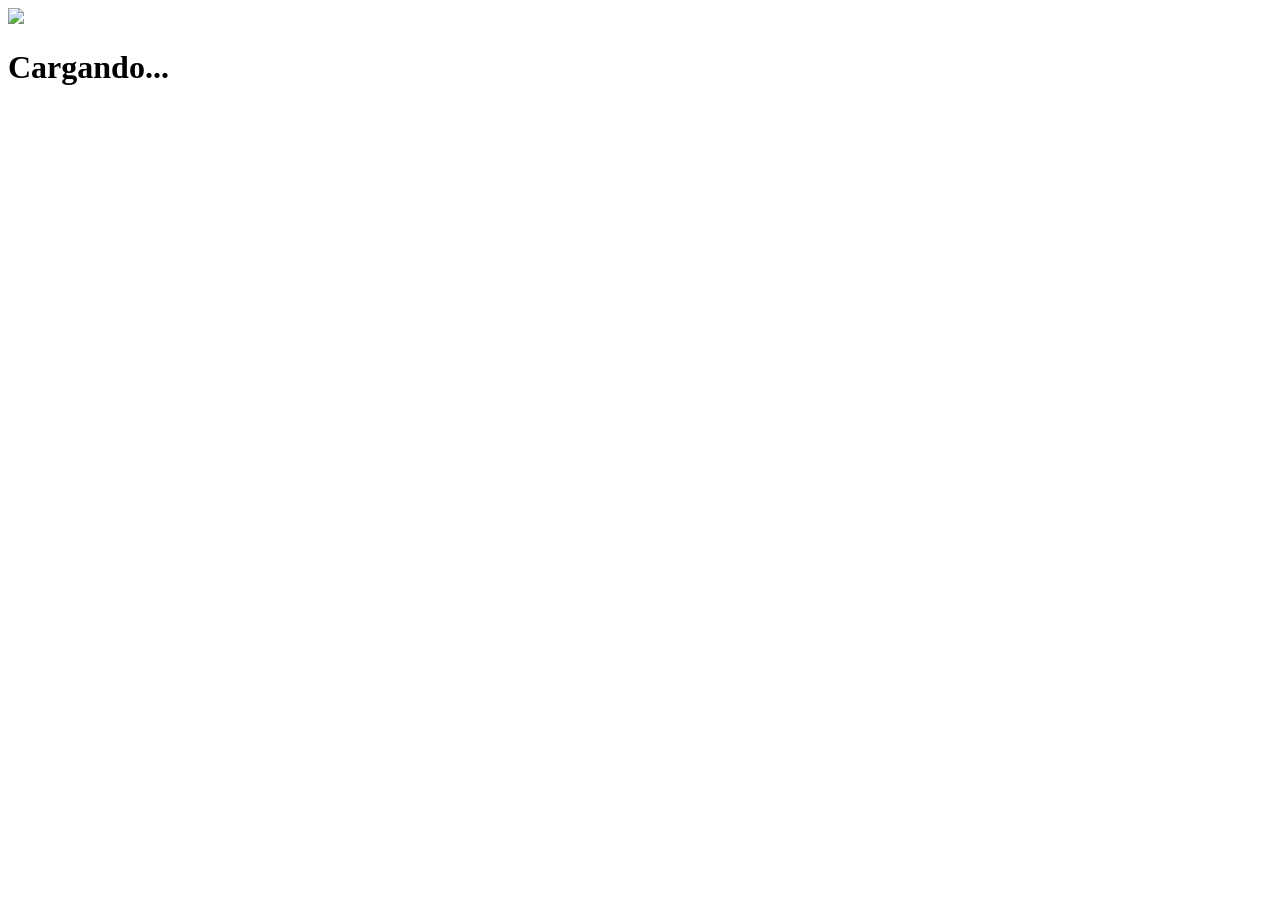
==== index.html @ a2a8b53a "Create index.html" ====
<!DOCTYPE html>
<html lang="es">
<head>
<meta charset="UTF-8">
<meta name="viewport" content="width=device-width, initial-scale=1.0">

<title>MiniDiscos CBA</title>

<link rel="stylesheet" href="style.css">
</head>

<body>

<div class="contenedor">

<img src="logo.png" class="logo">

<div id="contenido">

<h1>Cargando...</h1>

</div>

</div>

<script src="script.js"></script>

</body>
</html>
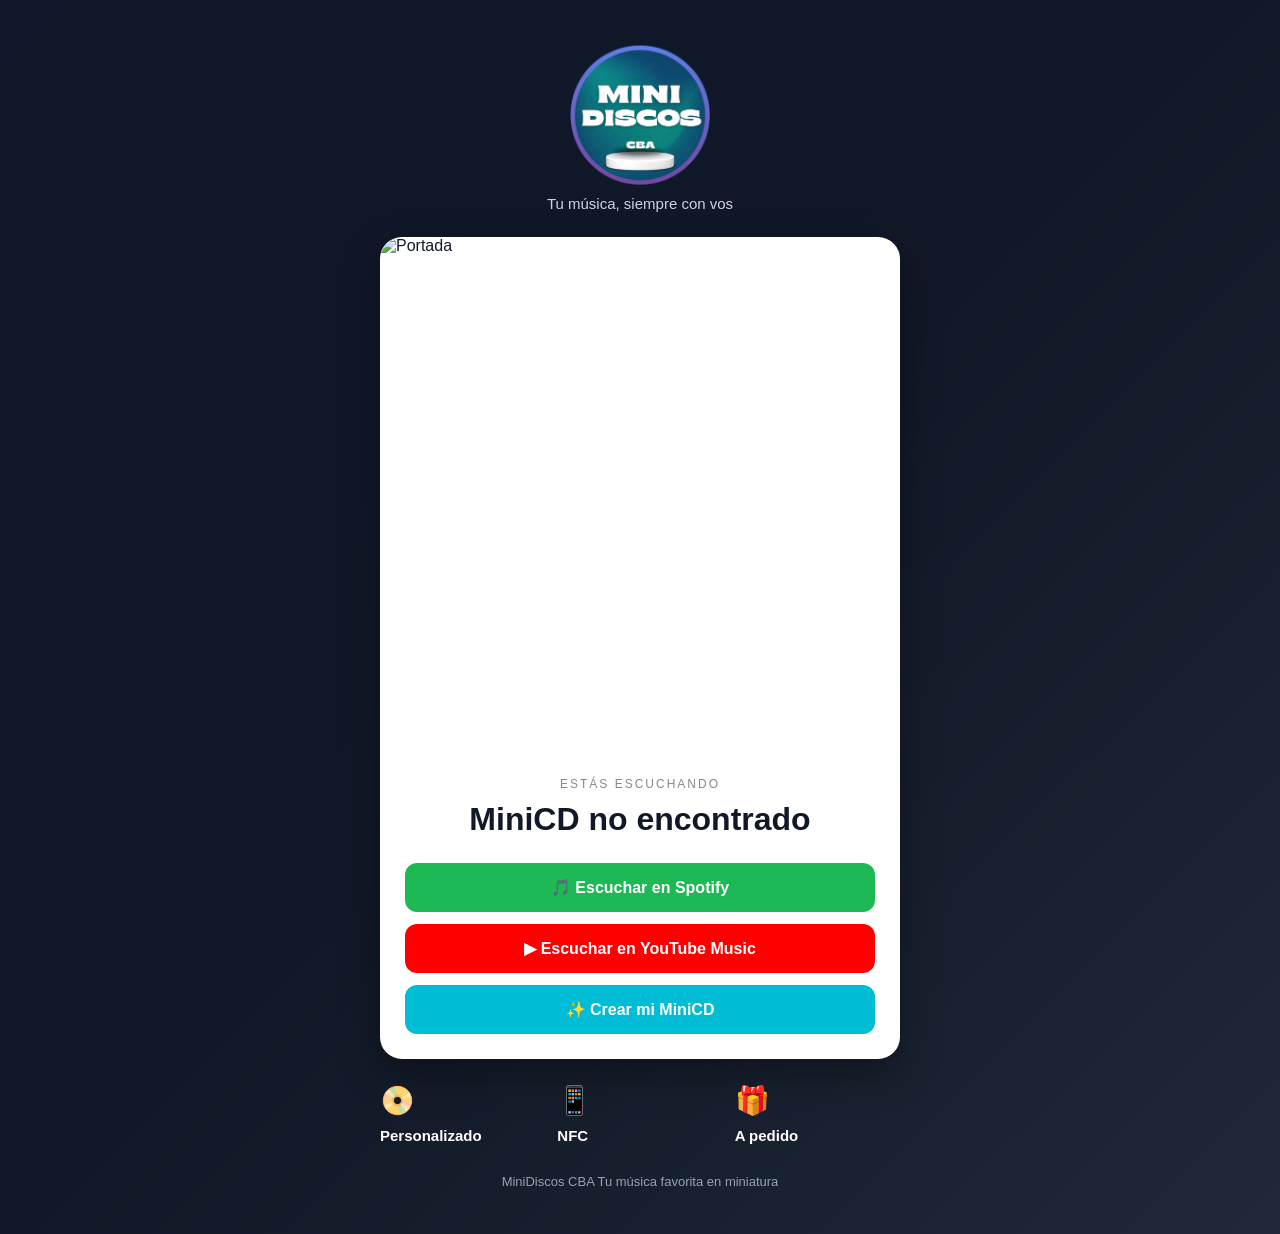
==== commit 91da0eac: "Version 1.0" ====
--- a/index.html
+++ b/index.html
@@ -1,29 +1,89 @@
 <!DOCTYPE html>
 <html lang="es">
+
 <head>
-<meta charset="UTF-8">
-<meta name="viewport" content="width=device-width, initial-scale=1.0">
+    <meta charset="UTF-8">
+    <meta name="viewport" content="width=device-width, initial-scale=1.0">
 
-<title>MiniDiscos CBA</title>
+    <title>MiniDiscos CBA</title>
 
-<link rel="stylesheet" href="style.css">
+    <link rel="stylesheet" href="css/style.css">
+
 </head>
 
 <body>
 
 <div class="contenedor">
 
-<img src="logo.png" class="logo">
+    <header>
+        <img src="img/logo.png" class="logo" alt="MiniDiscos CBA">
 
-<div id="contenido">
+        <p class="slogan">
+            Tu música, siempre con vos
+        </p>
+    </header>
 
-<h1>Cargando...</h1>
+    <main class="tarjeta">
+
+        <img id="portada" src="" alt="Portada">
+
+        <span class="reproduciendo">
+            ESTÁS ESCUCHANDO
+        </span>
+
+        <h1 id="artista"></h1>
+
+        <h2 id="album"></h2>
+
+        <div class="botones">
+
+            <a id="spotify" class="boton spotify" target="_blank">
+                🎵 Escuchar en Spotify
+            </a>
+
+            <a id="youtube" class="boton youtube" target="_blank">
+                ▶ Escuchar en YouTube Music
+            </a>
+
+            <a id="comprar" class="boton comprar" target="_blank">
+                ✨ Crear mi MiniCD
+            </a>
+
+        </div>
+
+    </main>
+
+    <section class="info">
+
+        <div class="item">
+            <div class="icono">📀</div>
+            <h3>Personalizado</h3>
+            
+        </div>
+
+        <div class="item">
+            <div class="icono">📱</div>
+            <h3>NFC</h3>
+            
+        </div>
+
+        <div class="item">
+            <div class="icono">🎁</div>
+            <h3>A pedido</h3>
+           
+        </div>
+
+    </section>
+
+    <footer>
+        MiniDiscos CBA
+        Tu música favorita en miniatura
+    </footer>
 
 </div>
 
-</div>
-
-<script src="script.js"></script>
+<script src="js/app.js"></script>
 
 </body>
+
 </html>
--- a/css/style.css
+++ b/css/style.css
@@ -0,0 +1,163 @@
+*{
+    margin:0;
+    padding:0;
+    box-sizing:border-box;
+}
+
+body{
+    font-family:'Segoe UI',sans-serif;
+    background:linear-gradient(135deg,#0f172a,#111827,#1f2937);
+    color:#fff;
+}
+
+.contenedor{
+    width:100%;
+    max-width:560px;
+    margin:auto;
+    padding:20px;
+}
+
+.logo{
+    display:block;
+    width:140px;
+    margin:25px auto 10px;
+}
+
+.slogan{
+    text-align:center;
+    color:#cbd5e1;
+    margin-bottom:25px;
+    font-size:15px;
+}
+
+.tarjeta{
+    background:#fff;
+    color:#111827;
+    border-radius:22px;
+    overflow:hidden;
+    box-shadow:0 15px 40px rgba(0,0,0,.35);
+}
+
+#portada{
+     width:100%;
+    aspect-ratio:1/1;
+    object-fit:cover;
+    display:block;
+}
+
+.reproduciendo{
+    display:block;
+    text-align:center;
+    color:#888;
+    font-size:12px;
+    letter-spacing:2px;
+    margin-top:20px;
+}
+
+#artista{
+    text-align:center;
+    font-size:32px;
+    margin-top:10px;
+}
+
+#album{
+    text-align:center;
+    color:#666;
+    font-size:18px;
+    margin:8px 0 25px;
+}
+
+.botones{
+    display:flex;
+    flex-direction:column;
+    gap:12px;
+    padding:0 25px 25px;
+}
+
+.boton{
+    text-decoration:none;
+    text-align:center;
+    color:#fff;
+    padding:15px;
+    border-radius:12px;
+    font-weight:600;
+    transition:.2s;
+}
+
+.boton:hover{
+    transform:translateY(-2px);
+}
+
+.spotify{
+    background:#1DB954;
+}
+
+.youtube{
+    background:#FF0000;
+}
+
+.comprar{
+    background:#00BCD4;
+}
+
+.info{
+    display:grid;
+    grid-template-columns:repeat(3,1fr);
+    gap:12px;
+    margin:25px 0;
+}
+
+..item{
+    background:#1e293b;
+    border-radius:16px;
+    padding:18px 10px;
+    text-align:center;
+    transition:.2s;
+}
+
+.item:hover{
+    transform:translateY(-3px);
+}
+
+.item h3{
+    font-size:14px;
+    margin-top:8px;
+}
+
+.item p{
+    display:none;
+}
+
+.icono{
+    font-size:28px;
+    margin-bottom:10px;
+}
+
+.item h3{
+    font-size:15px;
+    margin-bottom:5px;
+}
+
+.item p{
+    font-size:12px;
+    color:#cbd5e1;
+}
+
+footer{
+    text-align:center;
+    color:#94a3b8;
+    font-size:13px;
+    margin:25px 0;
+}
+
+@media(max-width:480px){
+
+    .contenedor{
+        padding:15px;
+    }
+
+    #artista{
+        font-size:28px;
+    }
+
+}
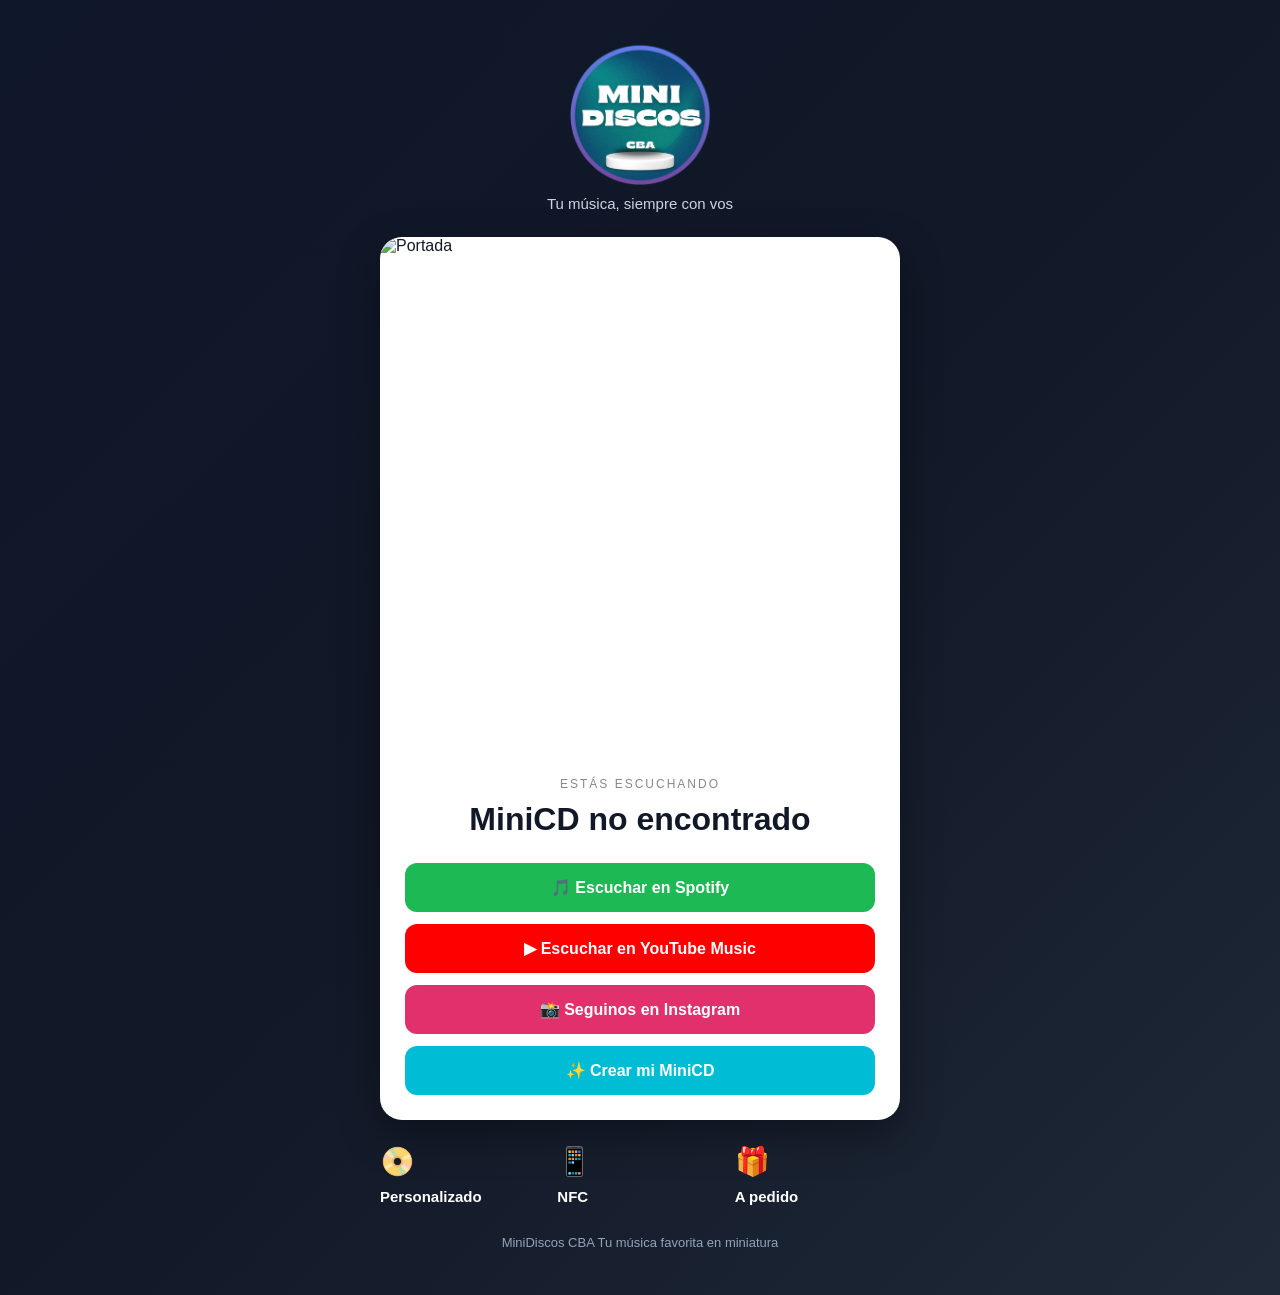
==== commit d668406f: "Agregar Instagram a la web" ====
--- a/index.html
+++ b/index.html
@@ -42,12 +42,20 @@
             </a>
 
             <a id="youtube" class="boton youtube" target="_blank">
-                ▶ Escuchar en YouTube Music
-            </a>
+    ▶ Escuchar en YouTube Music
+</a>
 
-            <a id="comprar" class="boton comprar" target="_blank">
-                ✨ Crear mi MiniCD
-            </a>
+<a
+    class="boton instagram"
+    href="https://www.instagram.com/minidiscos_cba/"
+    target="_blank"
+>
+    📸 Seguinos en Instagram
+</a>
+
+<a id="comprar" class="boton comprar" target="_blank">
+    ✨ Crear mi MiniCD
+</a>
 
         </div>
 
--- a/css/style.css
+++ b/css/style.css
@@ -93,11 +93,15 @@
 }
 
 .youtube{
-    background:#FF0000;
+background:#FF0000;
+}
+
+.instagram{
+background:#E1306C;
 }
 
 .comprar{
-    background:#00BCD4;
+background:#00BCD4;
 }
 
 .info{
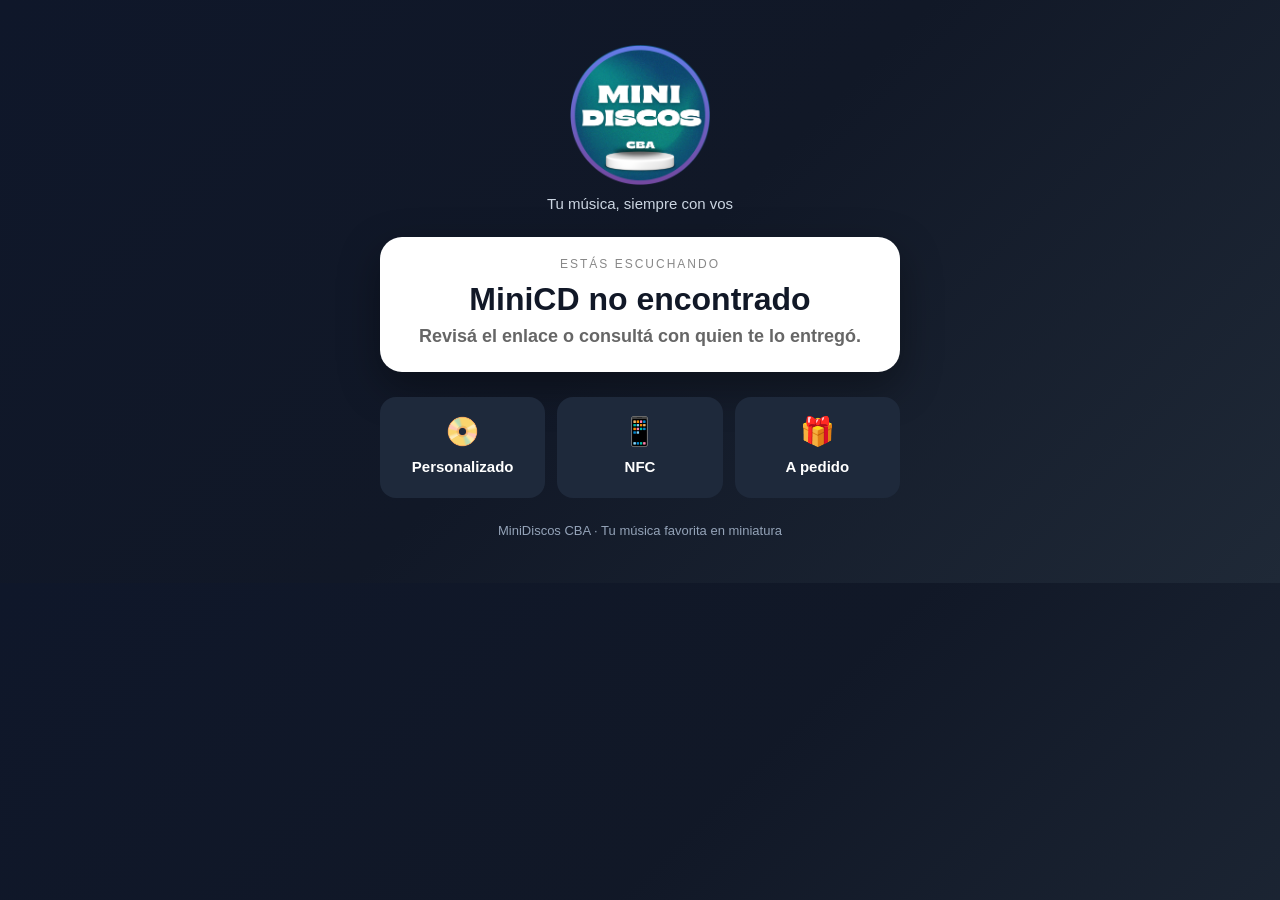
==== commit dda0a97c: "Agregar modalidad comercial a MiniDiscos" ====
--- a/index.html
+++ b/index.html
@@ -1,97 +1,17 @@
 <!DOCTYPE html>
-<html lang="es">
-
-<head>
-    <meta charset="UTF-8">
-    <meta name="viewport" content="width=device-width, initial-scale=1.0">
-
-    <title>MiniDiscos CBA</title>
-
-    <link rel="stylesheet" href="css/style.css">
-
-</head>
-
-<body>
-
-<div class="contenedor">
-
-    <header>
-        <img src="img/logo.png" class="logo" alt="MiniDiscos CBA">
-
-        <p class="slogan">
-            Tu música, siempre con vos
-        </p>
-    </header>
-
-    <main class="tarjeta">
-
-        <img id="portada" src="" alt="Portada">
-
-        <span class="reproduciendo">
-            ESTÁS ESCUCHANDO
-        </span>
-
-        <h1 id="artista"></h1>
-
-        <h2 id="album"></h2>
-
-        <div class="botones">
-
-            <a id="spotify" class="boton spotify" target="_blank">
-                🎵 Escuchar en Spotify
-            </a>
-
-            <a id="youtube" class="boton youtube" target="_blank">
-    ▶ Escuchar en YouTube Music
-</a>
-
-<a
-    class="boton instagram"
-    href="https://www.instagram.com/minidiscos_cba/"
-    target="_blank"
->
-    📸 Seguinos en Instagram
-</a>
-
-<a id="comprar" class="boton comprar" target="_blank">
-    ✨ Crear mi MiniCD
-</a>
-
-        </div>
-
-    </main>
-
-    <section class="info">
-
-        <div class="item">
-            <div class="icono">📀</div>
-            <h3>Personalizado</h3>
-            
-        </div>
-
-        <div class="item">
-            <div class="icono">📱</div>
-            <h3>NFC</h3>
-            
-        </div>
-
-        <div class="item">
-            <div class="icono">🎁</div>
-            <h3>A pedido</h3>
-           
-        </div>
-
-    </section>
-
-    <footer>
-        MiniDiscos CBA
-        Tu música favorita en miniatura
-    </footer>
-
-</div>
-
-<script src="js/app.js"></script>
-
-</body>
-
-</html>
+<html lang="es"><head><meta charset="UTF-8"><meta name="viewport" content="width=device-width, initial-scale=1.0"><title>MiniDiscos CBA</title><link rel="stylesheet" href="css/style.css"></head>
+<body><div class="contenedor" id="pagina">
+<header id="cabecera"><img src="img/logo.png" class="logo" alt="MiniDiscos CBA"><p class="slogan">Tu música, siempre con vos</p></header>
+<main class="tarjeta"><img id="portada" src="" alt="Portada del álbum"><span class="reproduciendo" id="etiqueta">ESTÁS ESCUCHANDO</span><h1 id="artista"></h1><h2 id="album"></h2>
+<div class="botones" id="botones">
+<a id="spotify" class="boton spotify" target="_blank" rel="noopener noreferrer">🎵 Escuchar en Spotify</a>
+<a id="youtube" class="boton youtube" target="_blank" rel="noopener noreferrer">▶ Escuchar en YouTube Music</a>
+<a id="instagramMD" class="boton instagram" target="_blank" rel="noopener noreferrer">📸 Seguinos en Instagram</a>
+<a id="comprar" class="boton comprar" target="_blank" rel="noopener noreferrer">✨ Crear mi MiniCD</a>
+<a id="instagramArtista" class="boton instagram" target="_blank" rel="noopener noreferrer" hidden>📸 Instagram del artista</a>
+<a id="tiktok" class="boton tiktok" target="_blank" rel="noopener noreferrer" hidden>♪ TikTok del artista</a>
+<a id="facebook" class="boton facebook" target="_blank" rel="noopener noreferrer" hidden>f Facebook del artista</a>
+<a id="webOficial" class="boton weboficial" target="_blank" rel="noopener noreferrer" hidden>🌐 Sitio oficial</a>
+</div></main>
+<section class="info" id="info"><div class="item"><div class="icono">📀</div><h3>Personalizado</h3></div><div class="item"><div class="icono">📱</div><h3>NFC</h3></div><div class="item"><div class="icono">🎁</div><h3>A pedido</h3></div></section>
+<footer id="pie">MiniDiscos CBA · Tu música favorita en miniatura</footer></div><script src="js/app.js"></script></body></html>
--- a/css/style.css
+++ b/css/style.css
@@ -90,18 +90,22 @@
 
 .spotify{
     background:#1DB954;
+    color:#fff;
 }
 
 .youtube{
-background:#FF0000;
+    background:#FF0000;
+    color:#fff;
 }
 
 .instagram{
-background:#E1306C;
+    background:#E1306C;
+    color:#fff;
 }
 
 .comprar{
-background:#00BCD4;
+    background:#00BCD4;
+    color:#fff;
 }
 
 .info{
@@ -111,7 +115,7 @@
     margin:25px 0;
 }
 
-..item{
+.item{
     background:#1e293b;
     border-radius:16px;
     padding:18px 10px;
@@ -157,11 +161,76 @@
 @media(max-width:480px){
 
     .contenedor{
-        padding:15px;
+        width:100%;
+        max-width:540px;
+        padding:14px;
+    }
+
+    .logo{
+        width:135px;
+        margin:20px auto 8px;
+    }
+
+    .slogan{
+        font-size:14px;
+        margin-bottom:20px;
+    }
+
+    .tarjeta{
+        border-radius:18px;
+    }
+
+    #portada{
+        width:100%;
+    }
+
+    .reproduciendo{
+        font-size:11px;
+        margin-top:16px;
     }
 
     #artista{
         font-size:28px;
-    }
-
-}+        margin-top:7px;
+    }
+
+    #album{
+        font-size:18px;
+        margin:7px 0 21px;
+    }
+
+    .botones{
+        gap:10px;
+        padding:0 18px 20px;
+    }
+
+    .boton{
+        padding:14px;
+        font-size:14px;
+        border-radius:11px;
+    }
+
+    .info{
+        gap:8px;
+        margin:20px 0;
+    }
+
+    .icono{
+        font-size:26px;
+    }
+
+    .item h3{
+        font-size:13px;
+    }
+
+    footer{
+        font-size:12px;
+        margin:20px 0;
+    }
+
+}
+[hidden]{display:none!important}
+.tiktok{background:#111;color:#fff}.facebook{background:#1877f2;color:#fff}.weboficial{background:#475569;color:#fff}
+body.modo-comercial{background:linear-gradient(135deg,#111827,#1f2937)}
+body.modo-comercial .contenedor{padding-top:28px}
+body.modo-comercial .tarjeta{margin-top:12px}
